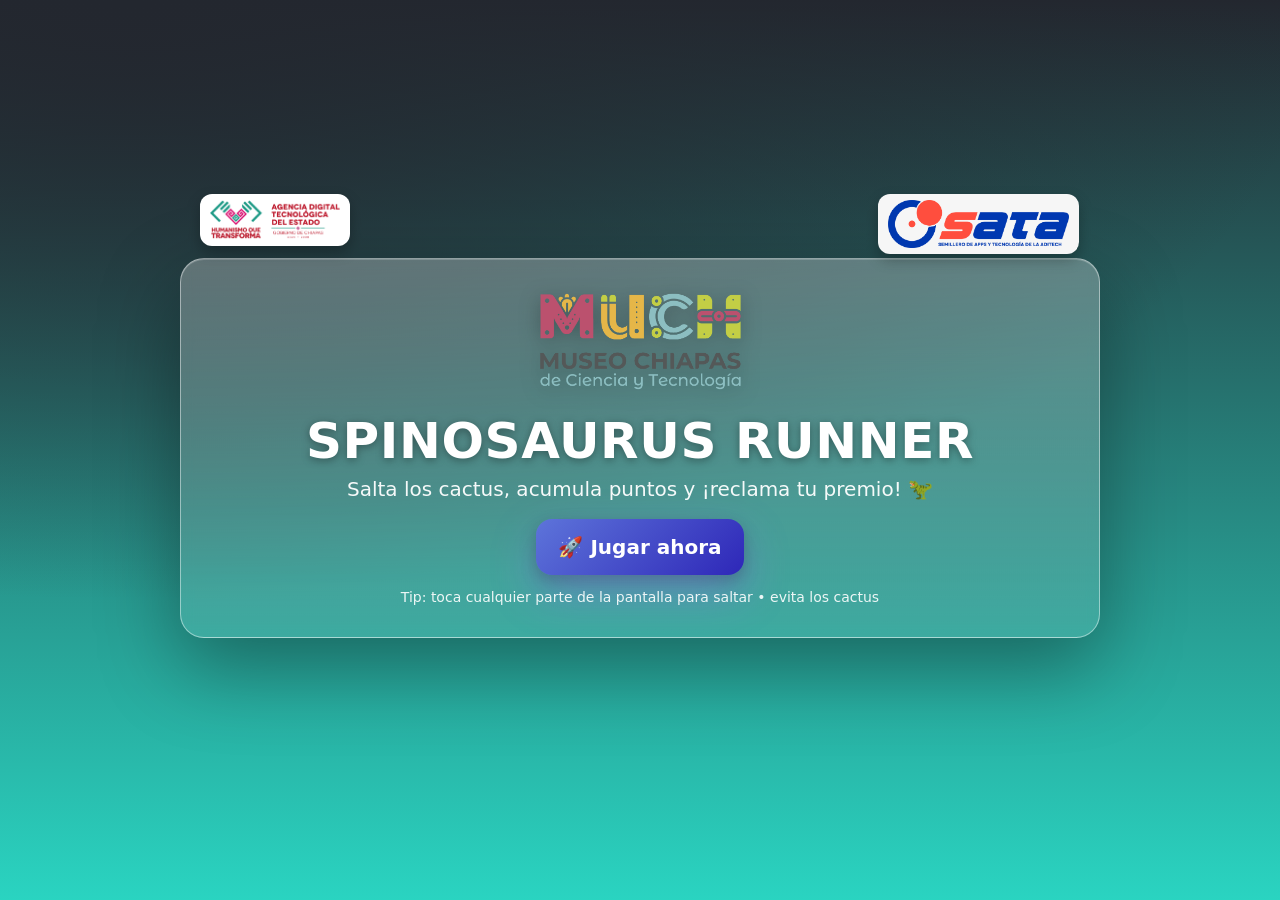
==== index.html @ e5e4a6aa "Add files via upload" ====
<!DOCTYPE html>
<html lang="es">
<head>
  <meta charset="UTF-8" />
  <meta http-equiv="X-UA-Compatible" content="IE=edge">
  <meta name="viewport" content="width=device-width, initial-scale=1, viewport-fit=cover">
  <title>Dinosaurio Chrome V2</title>

  <!-- Tus estilos base -->
  <link rel="stylesheet" href="styles.css">

  <!-- Estilos del QUIZ + pantalla completa en LANDSCAPE -->
  <style>
    /* ===== Base y pantalla completa ===== */
    html, body { height: 100%; }
    body{
      margin:0;
      background: linear-gradient(180deg,#f5d3d8,#f7e1e6);
      overflow:hidden;
      -webkit-tap-highlight-color: transparent;
      touch-action: manipulation;
      font-family: system-ui, -apple-system, "Segoe UI", Roboto, Arial, sans-serif;
    }

    /* Fuerza el juego a ocupar toda la pantalla */
    .contenedor, .stage{
      width: 100vw !important;
      height: 100svh !important;
      max-width: 100vw !important;
      max-height: 100svh !important;
      margin: 0 !important;
      padding: 0 !important;
      box-sizing: border-box;
    }

    /* ✅ Mantener “pies” visibles y estética del canvas */
    .stage{
      border-radius: 18px;
      overflow: hidden;
      position: relative;
    }

    /* Botón Retry en overlay centrado */
    .retry-wrap{
      position: fixed; inset: 0; display: none; place-items: center;
      z-index: 9999;
      padding: max(12px, env(safe-area-inset-top)) max(12px, env(safe-area-inset-right)) max(12px, env(safe-area-inset-bottom)) max(12px, env(safe-area-inset-left));
    }
    .retry-wrap.show{ display: grid; }
    .btn-retry{
      appearance:none;border:0;cursor:pointer;
      padding:14px 20px;border-radius:16px;font-weight:900;color:#fff;
      background: linear-gradient(135deg,#00c9b7,#9b5cf9);
      box-shadow: 0 10px 26px rgba(155,92,249,.35);
      font-size: clamp(14px, 2.8vw, 18px);
    }

    /* Overlay vertical (si el usuario no gira el teléfono) */
    .rotate-overlay{
      position: fixed; inset: 0; display: none; place-items: center;
      background: #111; color: #fff; z-index: 100000;
      text-align: center; padding: 24px;
    }
    .rotate-card{
      max-width: 520px; border-radius: 16px; padding: 22px 20px;
      background: #1f2937; box-shadow: 0 20px 60px rgba(0,0,0,.45);
    }
    .rotate-title{ font-size: 22px; font-weight: 900; margin: 0 0 6px; }
    .rotate-sub{ opacity:.85; margin: 0 0 10px; }
    .rotate-emoji{ font-size: 48px; margin: 10px 0 2px; }

    @media (orientation: portrait){
      .rotate-overlay{ display: grid; }
      #game, .retry-wrap, #quizOverlay{ display: none !important; }
    }

    /* ===== QUIZ ===== */
    .quiz-overlay{position:fixed;inset:0;display:none;place-items:center;background:rgba(0,0,0,.45);z-index:10000;padding:max(12px,env(safe-area-inset-top)) max(12px,env(safe-area-inset-right)) max(14px,env(safe-area-inset-bottom)) max(12px,env(safe-area-inset-left));backdrop-filter:blur(2px)}
    .quiz-overlay.show{display:grid}
    .quiz-card{width:min(720px,92vw);border-radius:18px;background:linear-gradient(180deg,rgba(255,255,255,.92),rgba(255,255,255,.86));border:1px solid rgba(0,0,0,.08);box-shadow:0 20px 60px rgba(0,0,0,.35);color:#111;padding:clamp(16px,4.5vw,28px)}
    .quiz-title{font-size:clamp(18px,5vw,26px);font-weight:900;margin:0 0 8px;color:#2b2b2b;text-align:center}
    .quiz-sub{text-align:center;margin:0 0 16px;color:#475569;font-size:clamp(13px,3.3vw,16px)}
    .quiz-q{font-weight:800;font-size:clamp(15px,4vw,18px);margin:0 0 8px}
    .quiz-options{display:grid;gap:10px;margin:12px 0 8px}
    .quiz-opt{display:flex;gap:10px;align-items:flex-start;padding:10px 12px;border-radius:12px;background:#f3f4f6;border:1px solid #e5e7eb}
    .quiz-opt input{margin-top:4px}
    .quiz-actions{display:flex;flex-wrap:wrap;gap:10px;justify-content:center;margin-top:12px}
    .btn-primary{appearance:none;border:0;cursor:pointer;padding:12px 16px;border-radius:12px;font-weight:900;color:#fff;background:linear-gradient(135deg,#00c9b7,#9b5cf9);box-shadow:0 10px 26px rgba(155,92,249,.35);min-width:180px;font-size:clamp(14px,3.6vw,16px)}
    .btn-secondary{appearance:none;border:0;cursor:pointer;padding:12px 16px;border-radius:12px;font-weight:800;color:#334155;background:#e5e7eb;min-width:140px;font-size:clamp(14px,3.4vw,16px)}
    .quiz-msg{text-align:center;margin-top:8px;font-weight:700}
    .quiz-msg.ok{color:#059669}.quiz-msg.err{color:#dc2626}
  </style>
</head>
<body>

  <!-- Overlay para pedir modo horizontal -->
  <div class="rotate-overlay" aria-hidden="true">
    <div class="rotate-card">
      <div class="rotate-emoji">📲↔️</div>
      <h3 class="rotate-title">Gira tu teléfono</h3>
      <p class="rotate-sub">Este juego está optimizado para <strong>orientación horizontal</strong>. Pon tu dispositivo en modo landscape.</p>
    </div>
  </div>

  <!-- Juego (sin logos) a pantalla completa -->
  <div class="contenedor" id="game">
    <div class="stage">
      <div class="suelo"></div>
      <div class="dino dino-corriendo"></div>
      <div class="score">0</div>
      <div class="game-over">GAME OVER</div>
    </div>
  </div>

  <!-- Botón de reintento (overlay centrado) -->
  <div class="retry-wrap" id="retryWrap">
    <button class="btn-retry" id="btnRetry">🔁 Intentar de nuevo</button>
  </div>

  <!-- QUIZ -->
  <div id="quizOverlay" class="quiz-overlay" aria-hidden="true">
    <div class="quiz-card" role="dialog" aria-modal="true" aria-labelledby="quizTitle">
      <h3 id="quizTitle" class="quiz-title"></h3>
      <p id="quizSub" class="quiz-sub"></p>
      <p id="quizQuestion" class="quiz-q"></p>
      <div id="quizOptions" class="quiz-options"></div>
      <div class="quiz-actions">
        <button id="btnQuizOk" class="btn-primary">Confirmar</button>
        <button id="btnQuizCancel" class="btn-secondary">Cancelar</button>
      </div>
      <div id="quizMsg" class="quiz-msg" aria-live="polite"></div>
    </div>
  </div>

  <!-- Audio -->
  <audio id="jumpSound" src="jump.mp3" preload="auto"></audio>

  <!-- Tu JS externo -->
  <script src="game.js" defer></script>
</body>
</html>
---- styles.css ----
/* ===== Base ===== */
* { padding: 0; margin: 0; box-sizing: border-box; }
html, body { height: 100%; }
body{
  min-height: 100svh;
  background: hsl(0, 61%, 89%);
  display: flex;
  flex-direction: column;
  align-items: center;
  justify-content: flex-start;
  gap: 10px;
  padding:
    max(8px, env(safe-area-inset-top))
    max(8px, env(safe-area-inset-right))
    max(16px, env(safe-area-inset-bottom))
    max(8px, env(safe-area-inset-left));
  overflow-x: hidden; /* evita scroll lateral en landscape */
}

/* ===== Franja de logos ===== */
.logos{
  width: min(920px, 96vw);
  margin: 6px auto 0;
  display: flex;
  align-items: center;
  justify-content: space-between;
  gap: clamp(6px, 2vw, 16px);
  padding: 6px 6px 0;
}
.logos .logo{
  display: block;
  height: auto;
  width: clamp(90px, 24vw, 150px);
  background: #ffffffcc;                 /* fondito legible */
  border: 1px solid rgba(0,0,0,.06);
  border-radius: 12px;
  padding: 6px 10px;
  box-shadow: 0 6px 18px rgba(0,0,0,.18);
  object-fit: contain;
}
.logos .logo-mid{ width: clamp(100px, 26vw, 170px); }

@media (max-width: 420px){
  .logos{ flex-wrap: wrap; justify-content: center; }
  .logos .logo{ width: clamp(96px, 40vw, 140px); }
  .logos .logo-mid{ order: 2; width: clamp(110px, 60vw, 160px); }
}

/* ===== Contenedor del juego (tarjeta) ===== */
.contenedor{
  width: min(920px, 96vw);
  height: 280px; /* alto normal (vertical) */
  margin: 4px auto 0;
  position: relative;
  background: linear-gradient(#b7d6c7, transparent) #ffe2d1;
  transition: background-color 1s linear;
  overflow: hidden;
  border-radius: 12px;
  box-shadow: 0 8px 20px rgba(0,0,0,.08);
  isolation: isolate;
}
.stage{ position: relative; width: 100%; height: 100%; }

/* Momentos del día */
.mediodia { background-color: #ffdcf3; }
.tarde    { background-color: #ffadad; }
.noche    { background-color: #aca8c7; }

/* ===== Dino ===== */
.dino{
  width: 84px; height: 84px;
  position: absolute; bottom: 22px; left: 42px; z-index: 2;
  background: url("dino.png") repeat-x 0 0;
  background-size: 336px 84px;
  background-position-x: 0px;
  image-rendering: pixelated;
}
.dino-corriendo{ animation: animarDino .25s steps(2) infinite; }
.dino-estrellado{ background-position-x: -252px; }

/* Suelo */
.suelo{
  width: 200%; height: 42px;
  position: absolute; bottom: 0; left: 0;
  background: url("suelo.png") repeat-x 0 0;
  background-size: 50% 42px;
  image-rendering: pixelated;
}

/* Obstáculos y nubes */
.cactus{
  width: 46px; height: 96px;
  position: absolute; bottom: 16px; left: 600px; z-index: 1;
  background: url("cactus1.png") no-repeat;
  image-rendering: pixelated;
}
.cactus2{ width: 98px; height: 66px; background: url("cactus2.png") no-repeat; image-rendering: pixelated; }

.nube{
  width: 92px; height: 26px; position: absolute; z-index: 0;
  background: url("nube.png") no-repeat; background-size: 92px 26px;
}

/* Score */
.score{
  width: 100px; height: 30px; position: absolute; top: 5px; right: 15px; z-index: 10;
  color: #d48871; font-family: Verdana; font-size: 30px; font-weight: bold; text-align: right;
  text-shadow: 0 1px 2px rgba(0,0,0,.2);
}

/* ===== GAME OVER centrado ===== */
.game-over{
  position: absolute;
  inset: 0;
  display: none;           /* oculto al inicio; el JS lo pone en grid */
  place-items: center;
  color: #7e928b;
  font-size: clamp(18px, 6vw, 30px);
  font-family: Verdana, sans-serif;
  font-weight: 700;
  text-shadow: 0 1px 2px rgba(0,0,0,.2);
  pointer-events: none;
}

/* Botón */
.retry-wrap{
  width: min(920px, 96vw);
  display: flex;
  justify-content: center;
  margin-top: 8px;
  visibility: hidden;
  pointer-events: none;
  min-height: 56px;
}
.retry-wrap.show{ visibility: visible; pointer-events: auto; }

.btn-retry{
  appearance: none; border: 0; cursor: pointer;
  display: inline-flex; align-items: center; justify-content: center;
  gap: 8px;
  padding: 12px 18px;
  border-radius: 14px;
  font-weight: 900; font-family: system-ui, -apple-system, "Segoe UI", Roboto, Arial, sans-serif;
  font-size: 1rem;
  background: linear-gradient(135deg, #d946ef, #8b5cf6);
  color: #fff;
  box-shadow: 0 10px 24px rgba(139,92,246,.25);
  text-decoration: none;
  min-width: 220px;
}
.btn-retry:active{ transform: translateY(1px); }

/* Animación del dino */
@keyframes animarDino{
  from{ background-position-x: -84px; }
  to  { background-position-x: -252px; }
}

/* ===== Overlay bienvenida ===== */
.welcome{
  position: fixed; inset: 0;
  background: radial-gradient(1200px 600px at 20% 10%, rgba(255,255,255,.06), transparent),
              linear-gradient(135deg, #d946ef22, #00c9b722);
  display: none; place-items: center;
  padding: 16px; z-index: 10000; backdrop-filter: blur(1px);
}
.welcome.show{ display: grid; }

.welcome-card{
  width: min(560px, 92vw);
  background: linear-gradient(180deg, #ffffff10, #0b0f1466);
  border: 1px solid #ffffff33;
  border-radius: 22px;
  padding: clamp(18px, 4vw, 32px);
  box-shadow: 0 20px 60px rgba(0,0,0,.35), inset 0 0 0 1px rgba(255,255,255,.06);
  text-align: center;
}
.welcome-logo{
  width: clamp(64px, 12vw, 92px);
  height: auto; display: block; margin: 0 auto 12px;
  border-radius: 16px; box-shadow: 0 6px 18px rgba(0,0,0,.25);
}
.welcome-title{
  font-family: system-ui, -apple-system, "Segoe UI", Roboto, Arial, sans-serif;
  font-weight: 900; letter-spacing: .6px;
  font-size: clamp(28px, 5vw, 44px);
  color: #ffffff;
  margin: 2px 0 6px; text-shadow: 0 2px 8px rgba(0,0,0,.35);
}
.welcome-sub{ color: #dbeafe; margin: 0 0 14px; font-size: clamp(14px, 2.6vw, 18px); }
.btn-play{
  appearance: none; border: 0; cursor: pointer;
  padding: 14px 18px; min-width: 220px; border-radius: 16px;
  font-weight: 900; font-size: clamp(16px, 2.8vw, 18px);
  color: #fff;
  background: linear-gradient(135deg, #00c9b7, #d946ef);
  box-shadow: 0 16px 40px rgba(217,70,239,.25), 0 6px 14px rgba(0,0,0,.25);
  transition: transform .06s, box-shadow .2s, filter .2s;
}
.btn-play:active{ transform: translateY(1px); }
.welcome-tips{ margin-top: 12px; font-size: clamp(12px, 2.2vw, 14px); color: #cbd5e1; }

/* ===== Ajustes específicos para HORIZONTAL en móviles ===== */
@media (orientation: landscape) and (max-height: 480px){
  body{ gap: 6px; padding: 6px 8px; }

  .logos{
    width: min(920px, 98vw);
    gap: 8px;
    padding: 4px 4px 0;
    margin-top: 2px;
  }
  .logos .logo{
    width: clamp(80px, 18vw, 120px);
    padding: 4px 8px;
    border-radius: 10px;
    box-shadow: 0 4px 12px rgba(0,0,0,.14);
  }
  .logos .logo-mid{ width: clamp(100px, 22vw, 140px); }

  .contenedor{
    height: clamp(160px, 42vh, 240px);
    border-radius: 10px;
  }

  .score{ font-size: 26px; }
  .game-over{ font-size: clamp(16px, 5.5vw, 26px); }

  .retry-wrap{ margin-top: 6px; }
  .btn-retry{
    padding: 10px 14px;
    min-width: 180px;
    font-size: .95rem;
    box-shadow: 0 8px 18px rgba(139,92,246,.25);
  }
}

/* ❌ Quitar recorte del sprite en horizontal (antes tenías max-height) */
/* Mantén SIEMPRE la altura real del sprite para que no se pierdan las patas */
@media (orientation: landscape){
  .dino{ height: 84px !important; }
}

/* --- Orden correcto de capas para que el suelo no tape al dino --- */
.stage{ position: relative; }
.suelo{ z-index: 1; }
.dino, .cactus, .nube{ z-index: 2; }
.score, .game-over{ z-index: 3; }
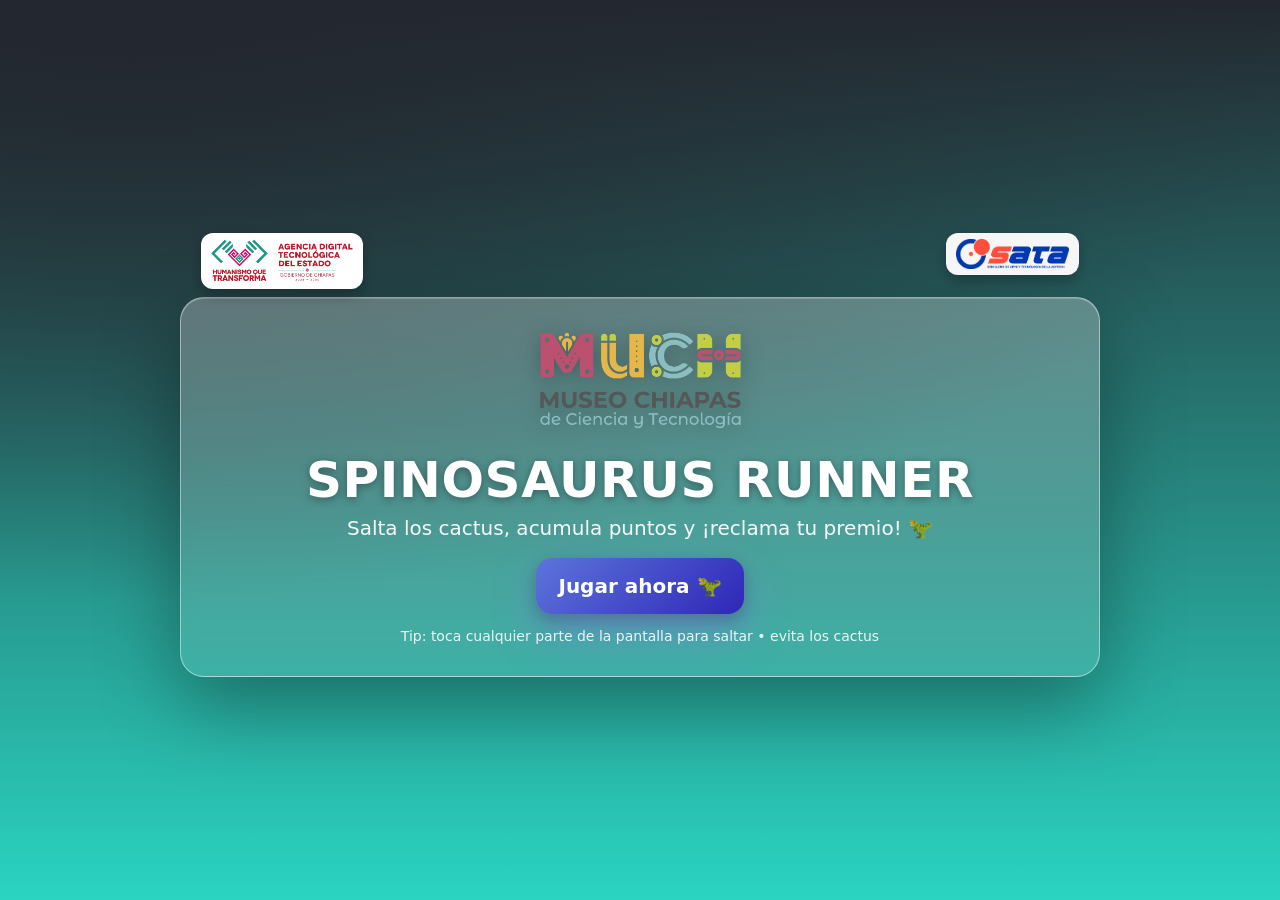
==== commit 27e291b6: "Update index.html" ====
--- a/index.html
+++ b/index.html
@@ -3,13 +3,15 @@
 <head>
   <meta charset="UTF-8" />
   <meta http-equiv="X-UA-Compatible" content="IE=edge">
-  <meta name="viewport" content="width=device-width, initial-scale=1, viewport-fit=cover">
+  <!-- 🔒 Evita zoom por gestos/doble-tap -->
+  <meta name="viewport"
+        content="width=device-width, initial-scale=1, viewport-fit=cover, maximum-scale=1, user-scalable=no">
   <title>Dinosaurio Chrome V2</title>
 
   <!-- Tus estilos base -->
   <link rel="stylesheet" href="styles.css">
 
-  <!-- Estilos del QUIZ + pantalla completa en LANDSCAPE -->
+  <!-- Estilos del QUIZ + pantalla completa + logos dentro del juego -->
   <style>
     /* ===== Base y pantalla completa ===== */
     html, body { height: 100%; }
@@ -18,11 +20,11 @@
       background: linear-gradient(180deg,#f5d3d8,#f7e1e6);
       overflow:hidden;
       -webkit-tap-highlight-color: transparent;
-      touch-action: manipulation;
+      touch-action: manipulation;     /* ayuda a evitar doble-tap zoom */
       font-family: system-ui, -apple-system, "Segoe UI", Roboto, Arial, sans-serif;
+      overscroll-behavior: none;
     }
 
-    /* Fuerza el juego a ocupar toda la pantalla */
     .contenedor, .stage{
       width: 100vw !important;
       height: 100svh !important;
@@ -32,12 +34,36 @@
       padding: 0 !important;
       box-sizing: border-box;
     }
-
-    /* ✅ Mantener “pies” visibles y estética del canvas */
     .stage{
       border-radius: 18px;
       overflow: hidden;
       position: relative;
+    }
+
+    /* ===== Logos dentro del juego (HUD) ===== */
+    .hud-logos{
+      position: absolute;
+      top: max(8px, env(safe-area-inset-top));
+      left: max(8px, env(safe-area-inset-left));
+      display: flex;
+      flex-direction: column;         /* apilados */
+      gap: 8px;
+      z-index: 5;
+      pointer-events: none;           /* no bloquea los toques */
+      opacity: .9;
+    }
+    .hud-logos img{
+      height: clamp(26px, 10vh, 40px); /* tamaño responsivo */
+      width: auto;
+      background: rgba(255,255,255,.65);
+      border: 1px solid rgba(0,0,0,.06);
+      border-radius: 12px;
+      padding: 4px 8px;
+      box-shadow: 0 6px 16px rgba(0,0,0,.18);
+      filter: saturate(.95);
+    }
+    @media (max-height: 420px){
+      .hud-logos img{ height: clamp(22px, 9vh, 32px); background: rgba(255,255,255,.55); }
     }
 
     /* Botón Retry en overlay centrado */
@@ -102,9 +128,16 @@
     </div>
   </div>
 
-  <!-- Juego (sin logos) a pantalla completa -->
+  <!-- Juego a pantalla completa -->
   <div class="contenedor" id="game">
     <div class="stage">
+      <!-- 👇 Logos dentro de la card -->
+      <div class="hud-logos" aria-hidden="true">
+        <img src="Logo-Ag-14.png" alt="Agencia Digital Chiapas">
+        <img src="logo-sata.png" alt="SATA">
+        <img src="logo-much-nuevo1.png" alt="MUCH">
+      </div>
+
       <div class="suelo"></div>
       <div class="dino dino-corriendo"></div>
       <div class="score">0</div>
@@ -137,5 +170,17 @@
 
   <!-- Tu JS externo -->
   <script src="game.js" defer></script>
+
+  <!-- 🔒 Bloqueos extra de zoom por doble-tap / doble-click -->
+  <script>
+    document.addEventListener('dblclick', e => e.preventDefault(), {passive:false});
+    let lastTouchEnd = 0;
+    document.addEventListener('touchend', e => {
+      const now = Date.now();
+      if (now - lastTouchEnd <= 300) e.preventDefault();
+      lastTouchEnd = now;
+    }, {passive:false});
+    document.addEventListener('gesturestart', e => e.preventDefault(), {passive:false});
+  </script>
 </body>
 </html>
